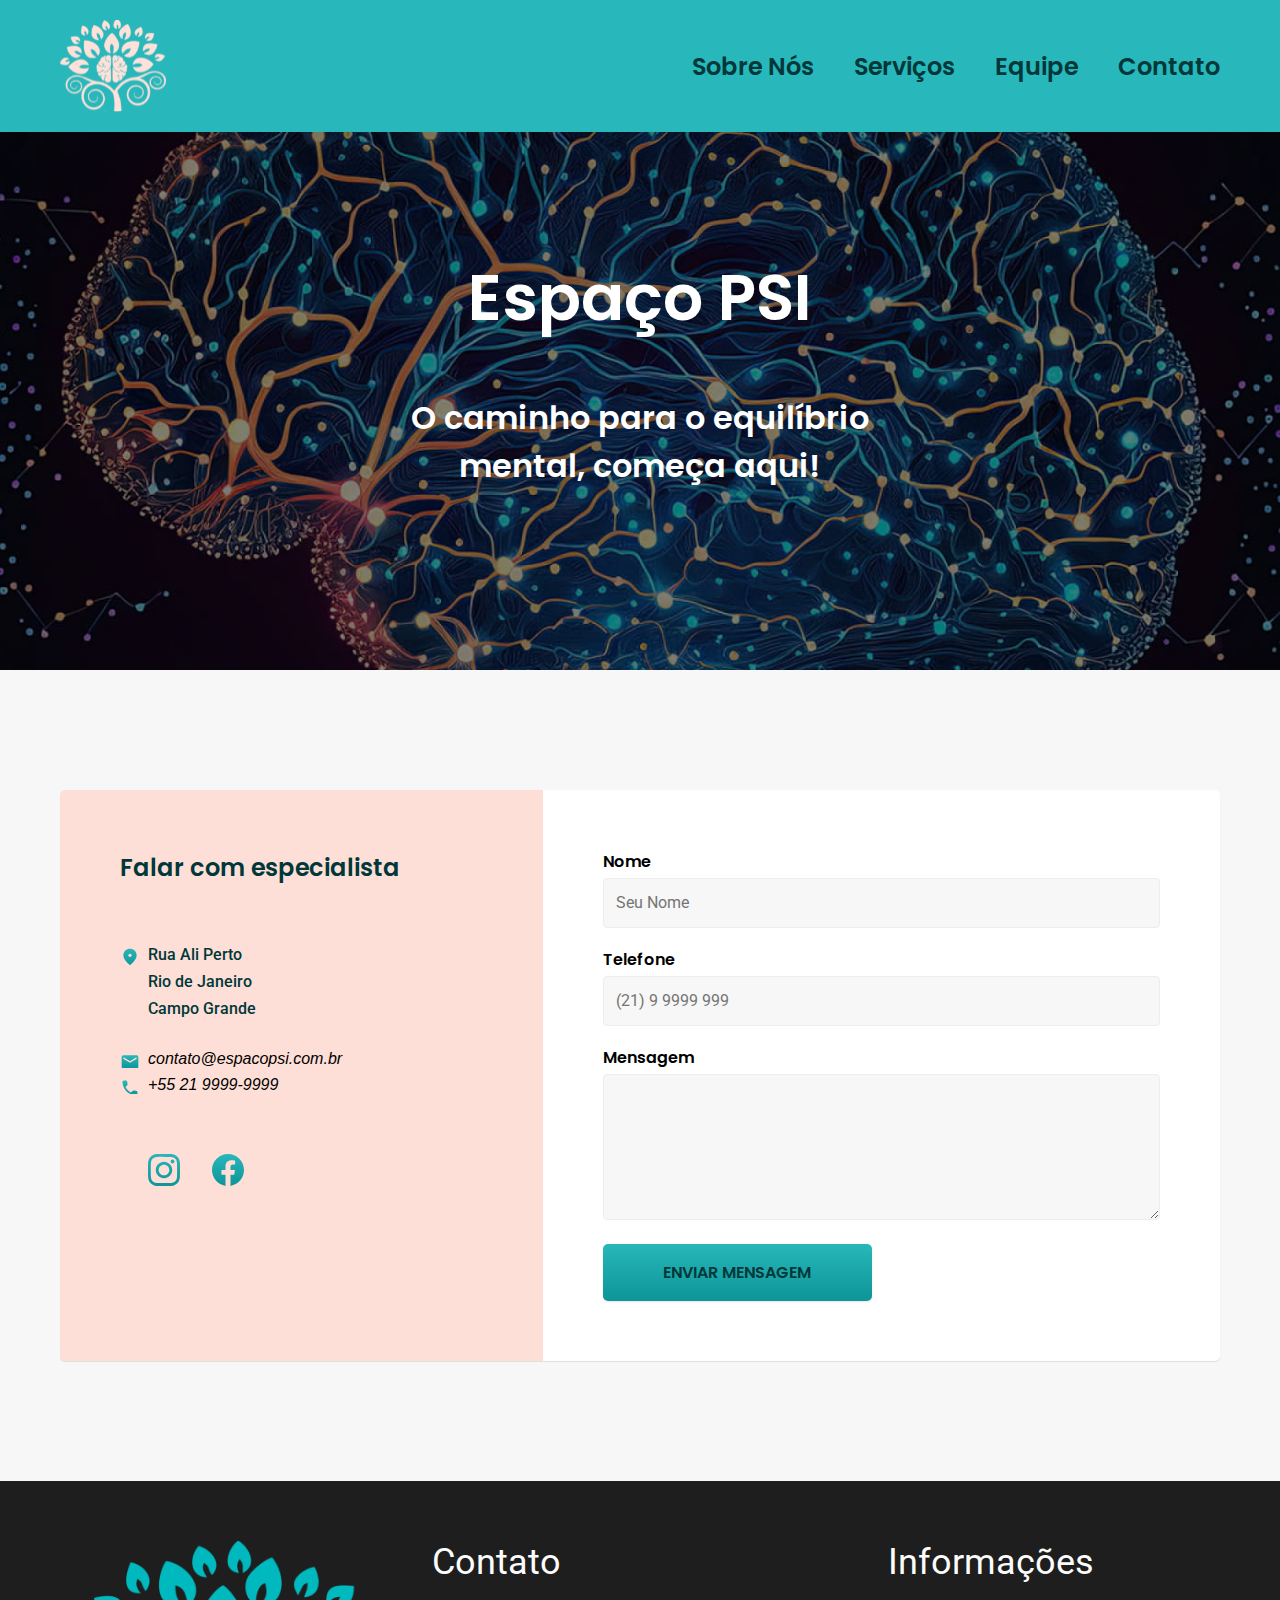
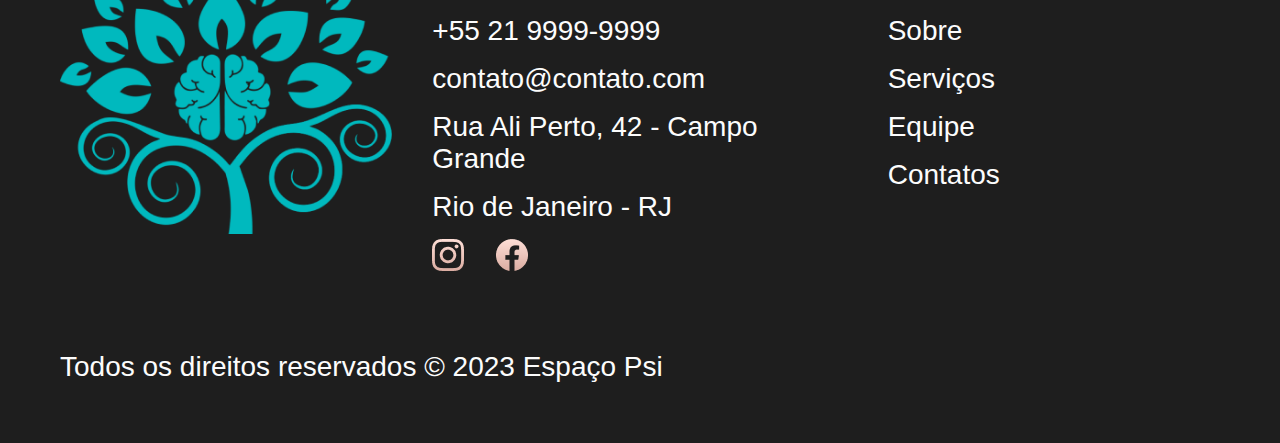
==== contato.html @ 9fffa9ff "finalizando pagina contato" ====
<!DOCTYPE html>
<html lang="pt-br">

<head>
  <meta charset="UTF-8">
  <meta name="viewport" content="width=device-width, initial-scale=1.0">
  <title>Espaço PSI | Contato</title>
  <meta name="description" content="Descrição da clínica">
  <link rel="stylesheet" href="css/style.css">
  <link rel="preconnect" href="https://fonts.googleapis.com">
  <link rel="preconnect" href="https://fonts.gstatic.com" crossorigin>
  <link href="https://fonts.googleapis.com/css2?family=Poppins:wght@400;600&family=Roboto:wght@400;500&display=swap" rel="stylesheet">
</head>

<body id="contato">
  <header class="header-bg">
    <div class="header">
      <a href="./"><img src="img/rosa.svg" alt="Espaço PSI"></a>
      <nav aria-label="primaria">
        <ul class="header-menu" role="list">
          <li><a href="./sobre.html">Sobre Nós</a></li>
          <li><a href="./servicos.html">Serviços</a></li>
          <li><a href="./equipe.html">Equipe</a></li>
          <li><a href="./contato.html">Contato</a></li>
        </ul>
      </nav>
    </div>
  </header>
  <main class="introducao-bg">
    <div class="introducao">
      <h1 class="titulo">Espaço PSI</h1>
      <p class="texto-medio">O caminho para o equilíbrio mental, começa aqui!</p>
    </div>
  </main>
  <div class="container">
    <div class="contato">
      <section class="contato-dados" aria-label="Endereço">
        <h2 class="texto-grande">Falar com especialista</h2>
        <div class="contato-endereco">
          <p>Rua Ali Perto</p>
          <p>Rio de Janeiro</p>
          <p>Campo Grande</p>
        </div>
        <address class="contato-meios">
          <a href="mailto:contato@espacopsi.com.br">contato@espacopsi.com.br</a>
          <a href="mailto:contato@espacopsi.com.br">+55 21 9999-9999</a>
        </address>
        <div class="contato-redes">
          <a href="./">
            <img src="./img/icones/instagram-p.svg" alt="Instagram">
          </a>
          <a href="./">
            <img src="./img/icones/facebook-p.svg" alt="Facebook">
          </a>
        </div>
      </section>
      <section aria-label="Formulário" class="contato-formulario">
        <form class="form" action="./contato.html">
          <div class="col-2">
            <label for="nome">Nome</label>
            <input type="text" id="nome" name="nome" placeholder="Seu Nome">
          </div>
          <div class="col-2">
            <label for="telefone">Telefone</label>
            <input type="text" id="telefone" name="telefone" placeholder="(21) 9 9999 999">
          </div>
          <div class="col-2">
            <label for="mensagem">Mensagem</label>
            <textarea rows="5" id="mensagem" name="mensagem"> </textarea>
          </div>
          <button class="botao botao-azul">Enviar Mensagem</button>
        </form>
      </section>
    </div>
  </div>
  <footer class="footer-bg">
    <div class="footer container">
      <img src="./img/logo_verde.png" alt="Espaço Psi">
      <div class="footer-contato">
        <h3 class="texto-grande">Contato</h3>
        <ul">
          <li><a href="tel:+552199999999">+55 21 9999-9999</a></li>
          <li><a href="mailto:contato@bikcraft.com">contato@contato.com</a></li>
          <li>Rua Ali Perto, 42 - Campo Grande</li>
          <li>Rio de Janeiro - RJ</li>
          </ul>
          <div class="footer-redes">
            <a href="./">
              <img src="./img/instagram.png" alt="Instagram">
            </a>
            <a href="./">
              <img src="./img/facebook.png" alt="Facebook">
            </a>
          </div>
      </div>
      <div class="footer-informacoes">
        <h3 class="texto-grande">Informações</h3>
        <nav>
          <ul>
            <li><a href="./">Sobre</a></li>
            <li><a href="./">Serviços</a></li>
            <li><a href="./">Equipe</a></li>
            <li><a href="./">Contatos</a></li>
          </ul>
        </nav>
      </div>
      <p class="footer-copy">Todos os direitos reservados © 2023 Espaço Psi</p>
    </div>
  </footer>
  <script src="./scripts/slider.js"></script>
</body>

</html>
---- css/style.css ----
@import "./global/global.css";
@import "./utilidades/tipopgrafia.css";
@import "./global/header.css";
@import "./global/footer.css";

/* UTILIDADES */
@import "./utilidades/componentes.css";

/* FORMULARIO */
@import "./utilidades/formulario.css";

/* HOME */
@import "./home/intro.css";

/* ESPECIALIDADES */
@import "./especialidades/especialidades-lista.css";

/* ESPECIALIDADES */
@import "./especialidades/servicos.css";

/* NOSSO ESPAÇO SLIDER */
@import "./nosso-espaco/slider.css";

/* LOCALIZAÇÃO */
@import "./localizacao/localizacao.css";

/* AGENDAMENTO */
@import "./agende-consulta/agende.css";

/* CONTATO */
@import "./contato/contato.css";
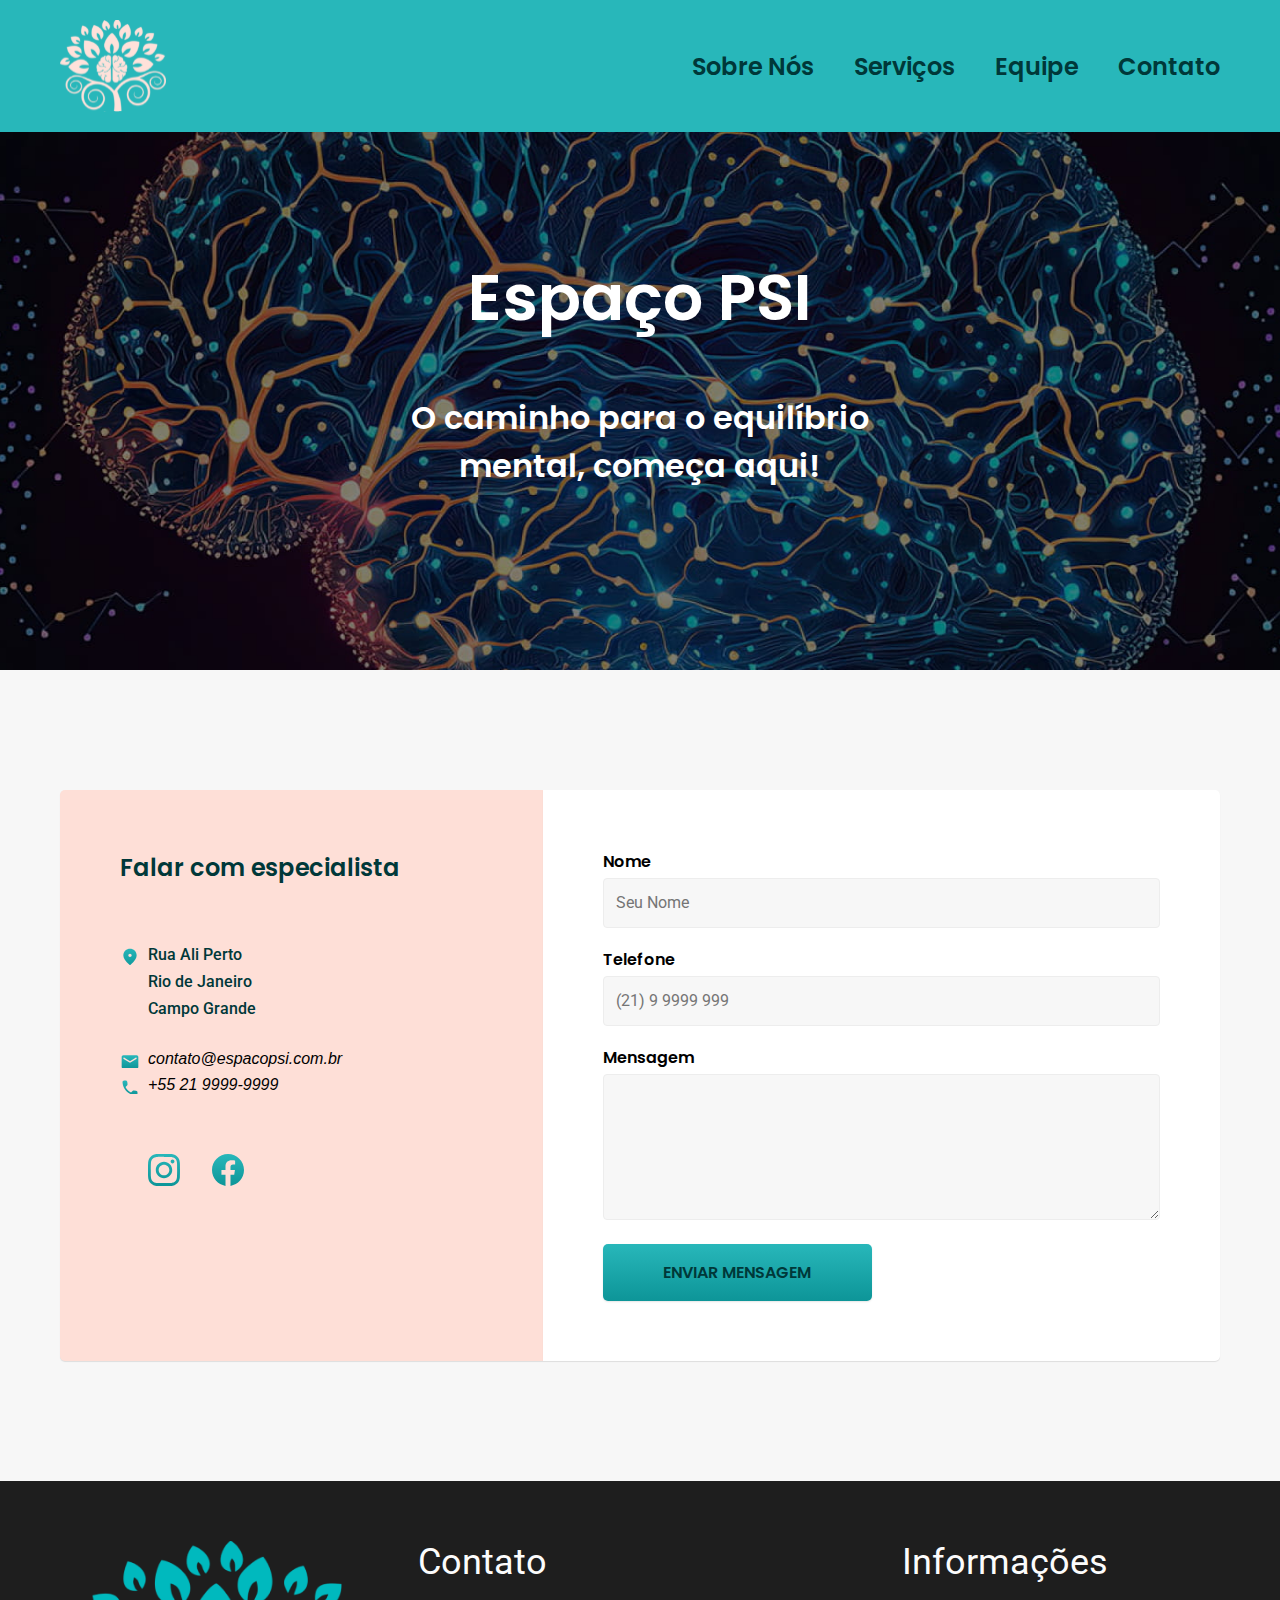
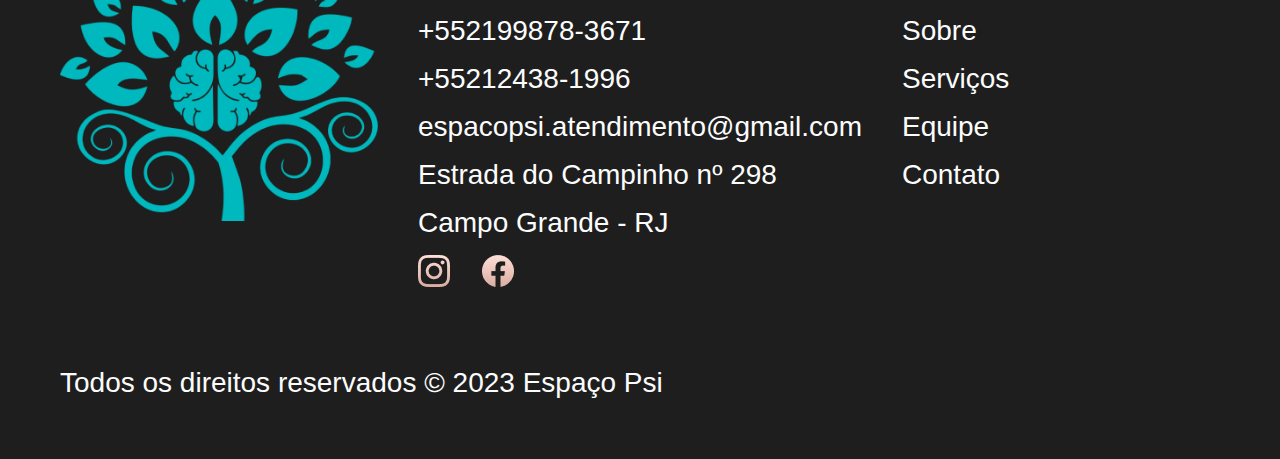
==== commit 3a2fbb1d: "modificando o footer" ====
--- a/contato.html
+++ b/contato.html
@@ -10,16 +10,21 @@
   <link rel="preconnect" href="https://fonts.googleapis.com">
   <link rel="preconnect" href="https://fonts.gstatic.com" crossorigin>
   <link href="https://fonts.googleapis.com/css2?family=Poppins:wght@400;600&family=Roboto:wght@400;500&display=swap" rel="stylesheet">
+  <link rel="icon" href="./icon.ico" type="image/x-icon">
+
 </head>
 
 <body id="contato">
   <header class="header-bg">
     <div class="header">
       <a href="./"><img src="img/rosa.svg" alt="Espaço PSI"></a>
-      <nav aria-label="primaria">
-        <ul class="header-menu" role="list">
+      <nav id="nav" aria-label="primaria">
+        <button id="btn-mobile" aria-haspopup="true" aria-controls="menu" aria-expanded="false" aria-label="Abrir Menu">
+          <span id="hamburguer"></span>
+        </button>
+        <ul class="header-menu" role="list" id="menu">
           <li><a href="./sobre.html">Sobre Nós</a></li>
-          <li><a href="./servicos.html">Serviços</a></li>
+          <li><a href="./index.html#especialidades">Serviços</a></li>
           <li><a href="./equipe.html">Equipe</a></li>
           <li><a href="./contato.html">Contato</a></li>
         </ul>
@@ -79,16 +84,17 @@
       <div class="footer-contato">
         <h3 class="texto-grande">Contato</h3>
         <ul">
-          <li><a href="tel:+552199999999">+55 21 9999-9999</a></li>
-          <li><a href="mailto:contato@bikcraft.com">contato@contato.com</a></li>
-          <li>Rua Ali Perto, 42 - Campo Grande</li>
-          <li>Rio de Janeiro - RJ</li>
+          <li><a href="tel:+5521998783671">+552199878-3671</a></li>
+          <li><a href="tel:+552124381996">+55212438-1996</a></li>
+          <li><a href="mailto:espacopsi.atendimento@gmail.com">espacopsi.atendimento@gmail.com</a></li>
+          <li>Estrada do Campinho nº 298</li>
+          <li>Campo Grande - RJ</li>
           </ul>
           <div class="footer-redes">
-            <a href="./">
+            <a href="https://www.instagram.com/espacopsi.atendimento/" target="_blank">
               <img src="./img/instagram.png" alt="Instagram">
             </a>
-            <a href="./">
+            <a href="https://www.facebook.com/p/Espa%C3%A7o-Psi-Psicologia-Cl%C3%ADnica-100048940663882/" target="_blank">
               <img src="./img/facebook.png" alt="Facebook">
             </a>
           </div>
@@ -97,10 +103,10 @@
         <h3 class="texto-grande">Informações</h3>
         <nav>
           <ul>
-            <li><a href="./">Sobre</a></li>
-            <li><a href="./">Serviços</a></li>
-            <li><a href="./">Equipe</a></li>
-            <li><a href="./">Contatos</a></li>
+            <li><a href="./sobre.html">Sobre</a></li>
+            <li><a href="./index.html#especialidades">Serviços</a></li>
+            <li><a href="./equipe.html">Equipe</a></li>
+            <li><a href="./contato.html">Contato</a></li>
           </ul>
         </nav>
       </div>
@@ -108,6 +114,7 @@
     </div>
   </footer>
   <script src="./scripts/slider.js"></script>
+  <script src="./scripts/menu.js"></script>
 </body>
 
 </html>--- a/css/style.css
+++ b/css/style.css
@@ -29,3 +29,6 @@
 
 /* CONTATO */
 @import "./contato/contato.css";
+
+/* EQUIPE */
+@import "./equipe/equipe.css";
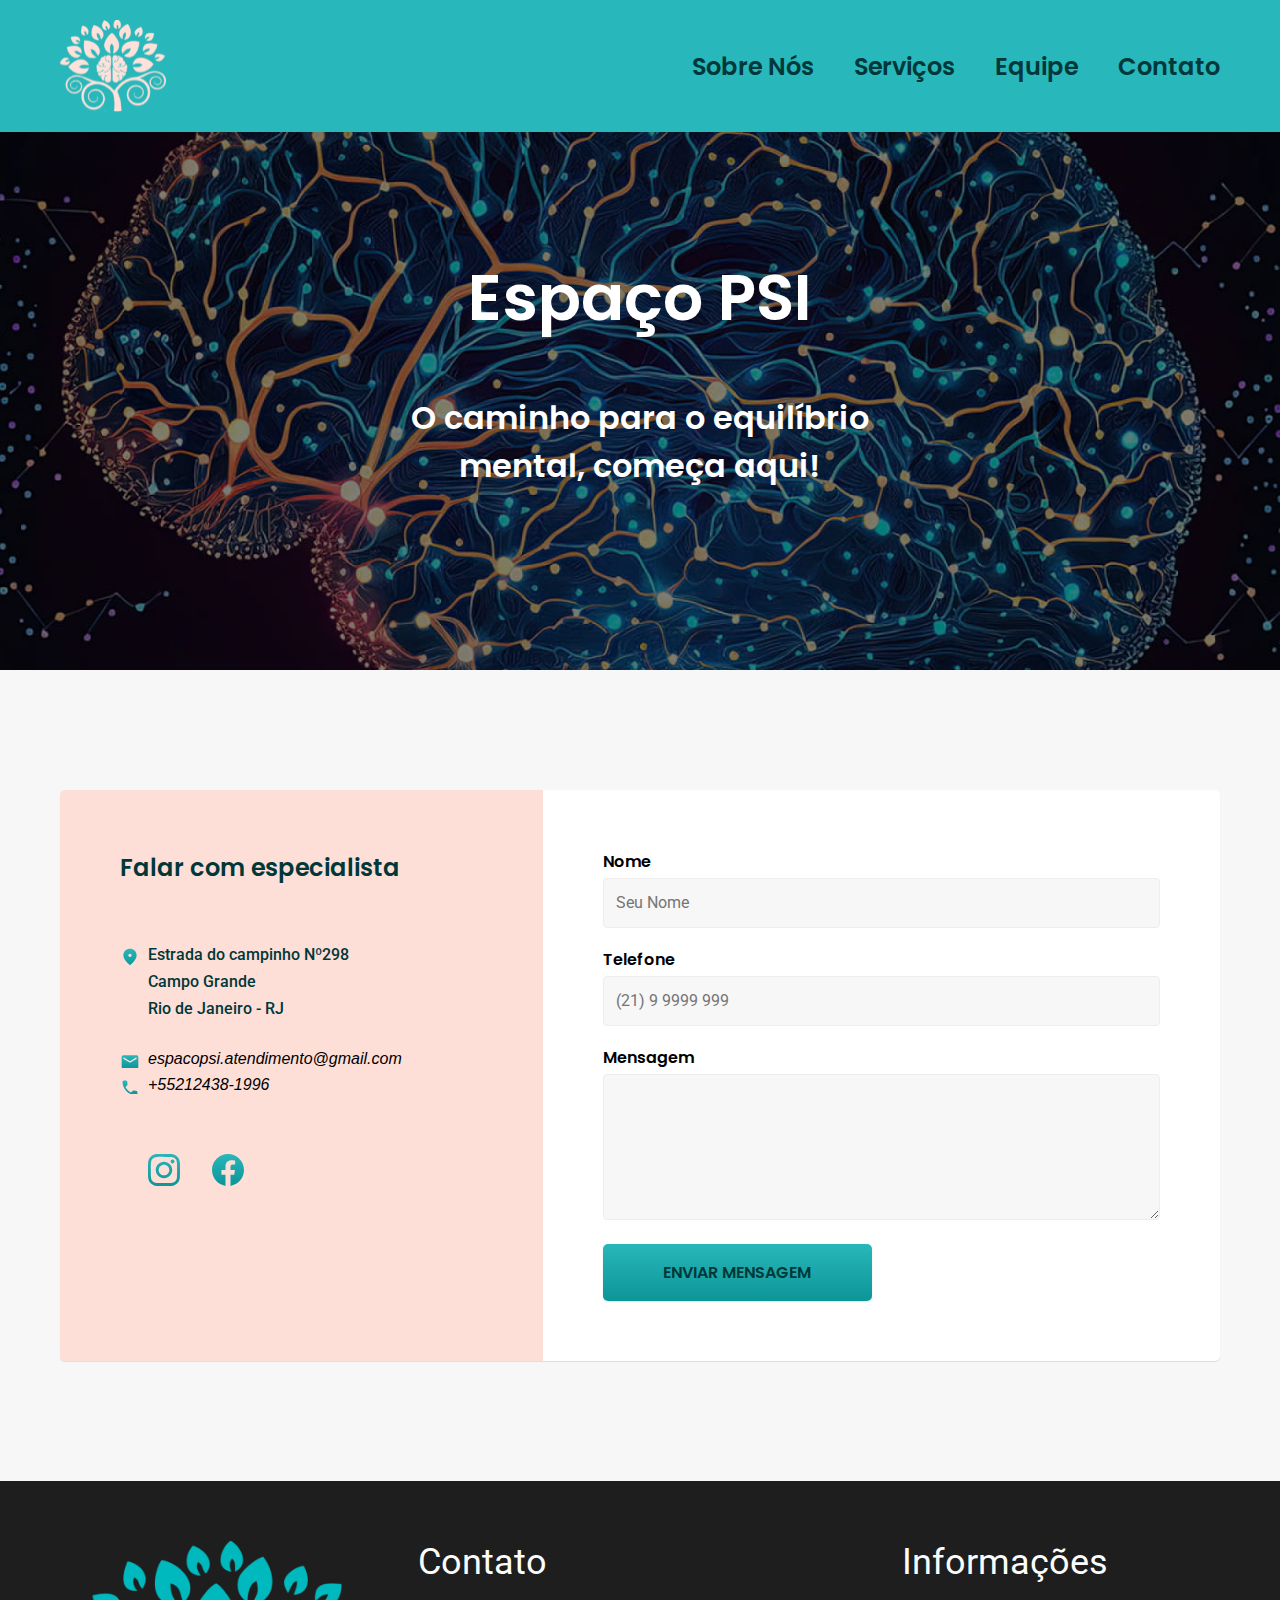
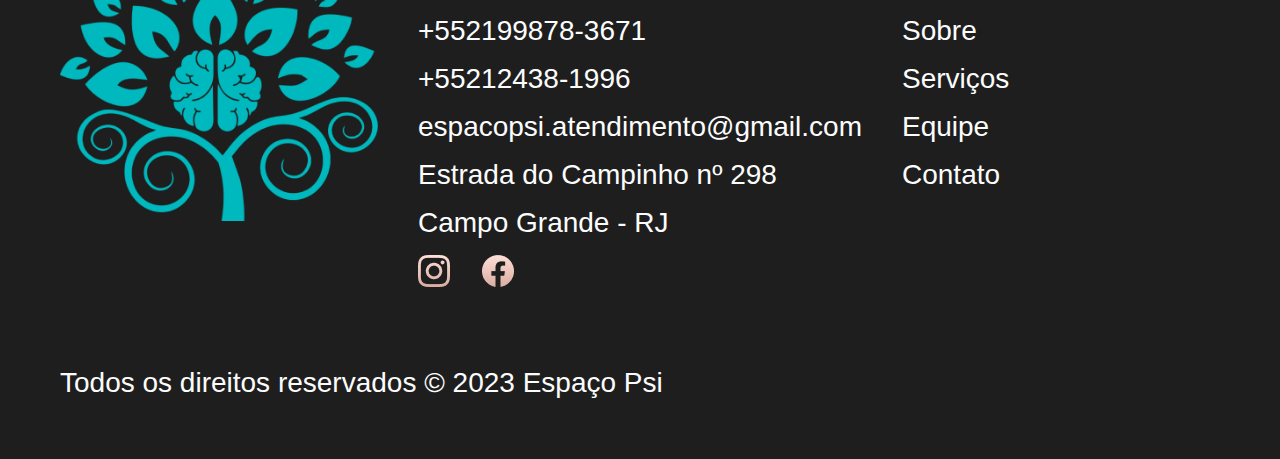
==== commit ee347c4b: "modificando pagina de contato" ====
--- a/contato.html
+++ b/contato.html
@@ -42,19 +42,19 @@
       <section class="contato-dados" aria-label="Endereço">
         <h2 class="texto-grande">Falar com especialista</h2>
         <div class="contato-endereco">
-          <p>Rua Ali Perto</p>
-          <p>Rio de Janeiro</p>
+          <p>Estrada do campinho Nº298</p>
           <p>Campo Grande</p>
+          <p>Rio de Janeiro - RJ</p>
         </div>
         <address class="contato-meios">
-          <a href="mailto:contato@espacopsi.com.br">contato@espacopsi.com.br</a>
-          <a href="mailto:contato@espacopsi.com.br">+55 21 9999-9999</a>
+          <a href="mailto:espacopsi.atendimento@gmail.com">espacopsi.atendimento@gmail.com</a>
+          <a href="tel:+552124381996">+55212438-1996</a>
         </address>
         <div class="contato-redes">
-          <a href="./">
+          <a href="https://www.instagram.com/espacopsi.atendimento/" target="_blank">
             <img src="./img/icones/instagram-p.svg" alt="Instagram">
           </a>
-          <a href="./">
+          <a href="https://www.facebook.com/p/Espa%C3%A7o-Psi-Psicologia-Cl%C3%ADnica-100048940663882/" target="_blank">
             <img src="./img/icones/facebook-p.svg" alt="Facebook">
           </a>
         </div>
@@ -63,17 +63,17 @@
         <form class="form" action="./contato.html">
           <div class="col-2">
             <label for="nome">Nome</label>
-            <input type="text" id="nome" name="nome" placeholder="Seu Nome">
+            <input type="text" id="nome" name="nome" placeholder="Seu Nome" required>
           </div>
           <div class="col-2">
             <label for="telefone">Telefone</label>
-            <input type="text" id="telefone" name="telefone" placeholder="(21) 9 9999 999">
+            <input type="text" id="telefone" name="telefone" placeholder="(21) 9 9999 999" required>
           </div>
           <div class="col-2">
             <label for="mensagem">Mensagem</label>
             <textarea rows="5" id="mensagem" name="mensagem"> </textarea>
           </div>
-          <button class="botao botao-azul">Enviar Mensagem</button>
+          <button type="button" class="botao botao-azul" onclick="enviarMensagem()">Enviar Mensagem</button>
         </form>
       </section>
     </div>
@@ -113,6 +113,26 @@
       <p class="footer-copy">Todos os direitos reservados © 2023 Espaço Psi</p>
     </div>
   </footer>
+  <script>
+    function enviarMensagem() {
+      var name = document.getElementById("nome").value;
+      var phone = document.getElementById("telefone").value;
+      var message = document.getElementById("mensagem").value;
+
+      // Remova caracteres não numéricos do número de telefone
+      phone = phone.replace(/\D/g, '');
+
+      // Formate a mensagem de uma forma mais clara
+      var mensagemFormatada = `Olá, vim pelo site. \n\nMeu nome é*${name}*\n\nMeu telefone: *${phone}.*\n\n*Mensagem:*${message}.`;
+
+      // Crie o link para o WhatsApp
+      var whatsappLink = `https://wa.me/5521998783671?text=${encodeURIComponent(mensagemFormatada)}`;
+
+      // Redirecione o usuário para o link do WhatsApp
+      window.location.href = whatsappLink;
+    }
+  </script>
+
   <script src="./scripts/slider.js"></script>
   <script src="./scripts/menu.js"></script>
 </body>
